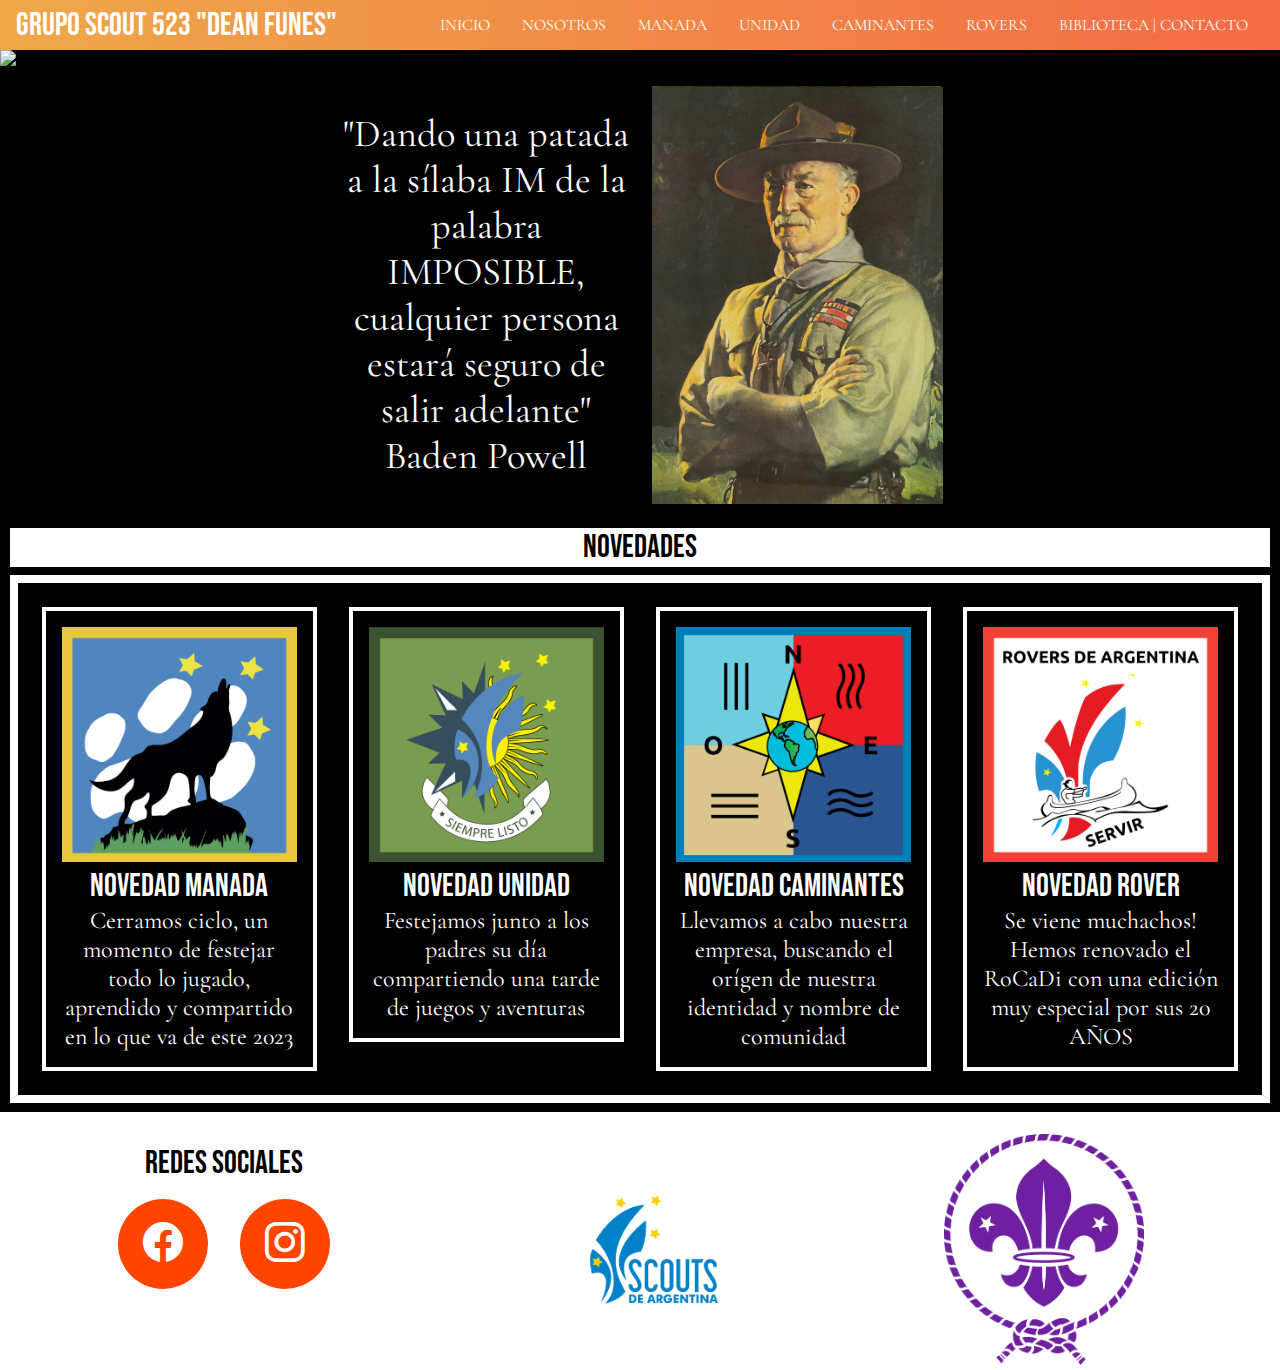
==== index.html @ 809917d9 "Carga de Proyecto" ====
<!DOCTYPE html>
<html lang="es">

<head>
    <meta charset="UTF-8">
    <meta name="viewport" content="width=device-width, initial-scale=1.0">
    <link rel="stylesheet" href="https://cdn.jsdelivr.net/npm/bootstrap-icons@1.10.5/font/bootstrap-icons.css">
    <link rel="preconnect" href="https://fonts.googleapis.com">
    <link rel="preconnect" href="https://fonts.gstatic.com" crossorigin>
    <link href="https://fonts.googleapis.com/css2?family=Bebas+Neue&family=Cormorant+Garamond:wght@400;700&display=swap"
        rel="stylesheet">
    <link rel="stylesheet" href="./css/styles.css">
    <title>Inicio - Grupo Scout 523 Dean Funes</title>
</head>

<body>

    <header>
        <div class="header__index">
            <nav class="top-nav">
                <div>
                    <h1>GRUPO SCOUT 523 "DEAN FUNES"</h1>
                </div>
                <input id="menu-toggle" type="checkbox" />
                <label class='menu-button-container' for="menu-toggle">
                    <div class='menu-button'></div>
                </label>
                <ul class="menu">
                    <li>
                        <a href="./index.html">INICIO</a>
                    </li>
                    <li>
                        <a href="./pages/nosotros.html">NOSOTROS</a>
                    </li>
                    <li>
                        <a href="./pages/manada.html">MANADA</a>
                    </li>
                    <li>
                        <a href="./pages/unidad.html">UNIDAD</a>
                    </li>
                    <li>
                        <a href="./pages/caminantes.html">CAMINANTES</a>
                    </li>
                    <li>
                        <a href="./pages/rover.html">ROVERS</a>
                    </li>
                    <li>
                        <a href="./pages/contacto.html">BIBLIOTECA | CONTACTO</a>
                    </li>
                </ul>
            </nav>
            <div>
                <img src="./img/pañoleta.jpg" alt="Pañuelo identificatorio del Grupo Scout">
            </div>
        </div>
    </header>

    <main>
        <section class="destacado">
            <img src="./img/baden-powell.webp" alt="Baden Powell, creador del Movimiento Scout">
            <p>"Dando una patada a la sílaba IM de la palabra IMPOSIBLE, cualquier persona estará seguro de salir
                adelante" Baden Powell</p>
        </section>
        <section class="novedades">
            <h2>NOVEDADES</h2>
            <div class="novedades__articulos">
                <div class="novedades__articulos__individual">
                    <img src="./img/insignia-manada.png" alt="Logo de la Sección Manada">
                    <a href="./pages/manada.html">
                        <h3>Novedad Manada</h3>
                    </a>
                    <p>Cerramos ciclo, un momento de festejar todo lo jugado, aprendido y compartido en lo que va de
                        este 2023</p>
                </div>
                <div class="novedades__articulos__individual">
                    <img src="./img/insignia-unidad.png" alt="Logo de la Sección Unidad">
                    <a href="./pages/unidad.html">
                        <h3>Novedad Unidad</h3>
                    </a>
                    <p>Festejamos junto a los padres su día compartiendo una tarde de juegos y aventuras</p>
                </div>
                <div class="novedades__articulos__individual">
                    <img src="./img/insignia-caminantes.png" alt="Logo de la Sección Caminantes">
                    <a href="./pages/caminantes.html">
                        <h3>Novedad Caminantes</h3>
                    </a>
                    <p>Llevamos a cabo nuestra empresa, buscando el orígen de nuestra identidad y nombre de comunidad
                    </p>
                </div>
                <div class="novedades__articulos__individual">
                    <img src="./img/insignia-rover.png" alt="Logo de la Sección Rover">
                    <a href="./pages/rover.html">
                        <h3>Novedad Rover</h3>
                    </a>
                    <p>Se viene muchachos! Hemos renovado el RoCaDi con una edición muy especial por sus 20 AÑOS</p>
                </div>
            </div>
        </section>
    </main>

    <footer>
        <div class="redes">
            <h2>Redes Sociales</h2>
            <div class="redes__links">
                <div class="icon">
                    <a href="https://www.facebook.com/GrupoScoutDeanFunesOficial" target="_blank"> <i
                            class="bi bi-facebook"></i>
                    </a>
                </div>
                <div class="icon">
                    <a href="https://www.instagram.com/gsdeanfunes523/" target="_blank"> <i class="bi bi-instagram"></i>
                    </a>
                </div>
            </div>
        </div>
        <div class="footer__imagenes">
            <div class="footer__imagenes-argentina">
                <a href="https://scouts.org.ar/" target="_blank"> <img src="./img/scouts-de-argentina.png"
                        alt="Logo de Scout de Argentina"> </a>
            </div>
            <div class="footer__imagenes-mundial">
                <a href="https://www.scout.org/es" target="_blank"><img src="./img/flor_de_liz_mundial.png"
                        alt="Logo de Scout Mundial"></a>
            </div>
        </div>
    </footer>

</body>

</html>
---- css/styles.css ----
* {
    margin: 0;
    padding: 0;
    box-sizing: border-box;
}

img {
    max-width: 100%;
}

ul,
ol {
    list-style: none;
}

a {
    text-decoration: none;

}

a:link {
    color: none;
}

a:visited {
    color: none;
}

/* font-family: 'Bebas Neue', sans-serif;
font-family: 'Cormorant Garamond', serif; */

/* ------- Version Mobile --------*/

.header__index {
    background-color: black;
}

.header__resto {
    background-color: white;
}

.header__resto img {
    display: flex;
    padding: 2rem;
    margin: auto;
}

.top-nav {
    display: flex;
    flex-direction: row;
    align-items: center;
    justify-content: space-between;
    background-color: #00BAF0;
    background: linear-gradient(to left, #f46b45, #eea849);
    /* W3C, IE 10+/ Edge, Firefox 16+, Chrome 26+, Opera 12+, Safari 7+ */
    color: #FFF;
    height: 50px;
    padding: 1em;
}

.menu {
    display: flex;
    flex-direction: row;
    list-style-type: none;
    margin: 0;
    padding: 0;
}

.menu>li {
    margin: 0 1rem;
    overflow: hidden;
}

.menu-button-container {
    display: none;
    height: 100%;
    width: 30px;
    cursor: pointer;
    flex-direction: column;
    justify-content: center;
    align-items: center;
}

#menu-toggle {
    display: none;
}

.menu-button,
.menu-button::before,
.menu-button::after {
    display: block;
    background-color: #fff;
    position: absolute;
    height: 4px;
    width: 30px;
    transition: transform 400ms cubic-bezier(0.23, 1, 0.32, 1);
    border-radius: 2px;
}

.menu-button::before {
    content: '';
    margin-top: -8px;
}

.menu-button::after {
    content: '';
    margin-top: 8px;
}

#menu-toggle:checked+.menu-button-container .menu-button::before {
    margin-top: 0px;
    transform: rotate(405deg);
}

#menu-toggle:checked+.menu-button-container .menu-button {
    background: rgba(255, 255, 255, 0);
}

#menu-toggle:checked+.menu-button-container .menu-button::after {
    margin-top: 0px;
    transform: rotate(-405deg);
}

nav ul li a,
.novedades__articulos__individual a,
.biblioteca__enlaces--documentacion a,
.biblioteca__enlaces--programa a {
    color: white;
}

main {
    background-color: black;
    color: white;
    padding: 0.1rem;
}

.destacado {
    display: inline-block;
    text-align: center;
    max-width: 50%;
    max-height: 50vh;
    margin-left: 25%;
    padding: 1rem;
}

.destacado p {
    font-size: 1.5rem;
}

.novedades h2 {
    text-align: center;
    background-color: white;
    color: black;
    margin: 0.5rem;
    font-size: 2rem;
}

.novedades__articulos,
.instalaciones__imagenes,
.nosotros__articulos--1,
.nosotros__articulos--2,
.nosotros__articulos--3,
.nosotros__articulos--4,
.nosotros__articulos--5,
.nosotros__articulos--6,
.historia__articulos--1,
.historia__articulos--2,
.historia__articulos--3,
.historia__articulos--4 {
    padding: 1rem;
    border-color: white;
    border-style: solid;
    border-width: 0.5rem;
    margin: 0.5rem;
    display: flex;
    flex-direction: column;
    gap: 1rem;
    text-align: center;
    align-items: center;
}

.novedades__articulos__individual,
.noticia__individual {
    border-style: solid;
    border-color: white;
    border-width: 0.3rem;
    padding: 1rem;
    text-align: center;
    margin: 0.5rem;
}

.nosotros__articulos--3,
.nosotros__articulos--4 {
    border: none;
}

.redes {
    display: flex;
    flex-direction: column;
    align-items: center;
    background-color: black;
}

.redes h2 {
    display: none;
}

.redes__links {
    display: flex;
    gap: 5rem;
    padding: 1rem;
}

.icon {
    background-color: orangered;
    width: 10vh;
    height: 10vh;
    border-radius: 50%;
    display: flex;
    justify-content: center;
    align-items: center;
}

.redes__manada,
.redes__unidad,
.redes__caminantes,
.redes_rover {
    display: none;
}

.footer__imagenes {
    padding: 1.5rem;
    display: grid;
    grid-template-rows: 100px;
    grid-template-columns: 150px 100px;
    justify-content: space-around;
}

.nosotros h2,
.organigrama h2,
.instalaciones h2,
.actual h2,
.historia h2 {
    text-align: center;
    padding: 1rem;
    font-size: 2rem;
}

.organigrama {
    text-align: center;
    padding: 1rem;
}

.noticia {
    display: flex;
    flex-direction: column;
}

.actual {
    display: flex;
    flex-direction: column;
    width: 95%;
    border-style: none;
    text-align: center;
    margin: auto;
    padding: 1rem;
}

.actual img {
    align-self: center;
}

.icon__manada {
    background-color: yellow;
    width: 10vh;
    height: 10vh;
    border-radius: 50%;
    display: flex;
    justify-content: center;
    align-items: center;
}

.icon__unidad {
    background-color: green;
    width: 10vh;
    height: 10vh;
    border-radius: 50%;
    display: flex;
    justify-content: center;
    align-items: center;
}

.icon__caminantes {
    background-color: blue;
    width: 10vh;
    height: 10vh;
    border-radius: 50%;
    display: flex;
    justify-content: center;
    align-items: center;
}

.icon__rovers {
    background-color: red;
    width: 10vh;
    height: 10vh;
    border-radius: 50%;
    display: flex;
    justify-content: center;
    align-items: center;
}

.icon__manada i {
    color: black;
    font-size: 2.5rem;
}

.icon i,
.icon__caminantes i,
.icon__unidad i,
.icon__rovers i {
    color: white;
    font-size: 2.5rem;
}

.instagram__manada,
.instagram__unidad,
.instagram__caminantes,
.instagram__rovers {
    display: flex;
    align-items: center;
    gap: 2rem;
    justify-content: center;
    padding: 1.5rem;
    text-align: center;
}

.instagram__manada {
    display: none;
}

.biblioteca__titulo,
.titulo_contacto {
    display: flex;
    height: 20vh;
    background-color: white;
    color: black;
    font-size: 1.5rem;
    gap: 1rem;
    justify-content: center;
    padding: 1rem;
}

.contacto h1,
.biblioteca h1 {
    align-self: center;
}

.biblioteca__enlaces,
form,
.ubicacion {
    display: flex;
    flex-direction: column;
    border: solid;
    border-color: white;
    border-width: 0.3rem;
    gap: 0.5rem;
    justify-content: center;
    text-align: center;
    margin: 1rem;
    padding: 0.5rem;
}

.biblioteca__enlaces--documentacion {
    padding: 0.2rem;
}

.biblioteca__enlaces--imagen {
    display: none;
}

.form__nombre,
.form__email,
.form__mensaje {
    display: flex;
    flex-direction: column;
}

form img {
    display: none;
}

.ubicacion {
    display: flex;
    flex-direction: column;
}

iframe {
    max-width: 100%;
    margin: auto;
}

.biblioteca__enlaces h2,
.ubicacion h2,
.ubicacion h3 {
    color: orangered;
}

h1,
h2,
h3,
.menu,
.lineas-colectivo {
    font-family: 'Bebas Neue', sans-serif;
    font-weight: 400;
}

a,
p {
    font-family: 'Cormorant Garamond', serif;
}

.top-nav h1 {
    font-size: 3rem;
}

.biblioteca__titulo h1,
.titulo_contacto h1 {
    font-size: 4rem;
}

.campamento,
.campamento__manada,
.campamento__unidad,
.campamento__caminantes,
.campamento__rovers,
.campamento__educadores,
.campamento__imagenes {
    display: flex;
    flex-direction: column;
    align-items: center;
}

.campamento__imagenes {
    display: flex;
    flex-direction: column;
}

.historia__articulos--1 p,
.historia__articulos--2 p,
.historia__articulos--3 p,
.historia__articulos--4 p,
.noticia__individual p {
    font-size: 2rem;
}

/* VERSION TABLET */

@media (min-width: 768px) {
    .destacado {
        display: flex;
        flex-direction: row-reverse;
        width: 50%;
        justify-content: center;
        height: 50vh;
        gap: 1rem;
    }

    .destacado p {
        align-self: center;
        flex-grow: 1;
        font-size: 1.5rem;
    }

    .destacado img {
        object-fit: contain;
    }

    .novedades__articulos {
        display: grid;
        grid-template-columns: 1fr 1fr;
        grid-template-columns: 1fr 1fr;
    }

    .redes h2 {
        font-size: 1.5rem;
        display: inline;
        color: white;
    }

    .historia__articulos--2 {
        display: flex;
        flex-direction: row;
        border-style: solid;
        border-width: 0.3rem;
        border-color: white;
        padding: 0.5rem;
    }

    .historia__articulos--1,
    .historia__articulos--2,
    .historia__articulos--3,
    .historia__articulos--4 {
        display: grid;
        grid-template-columns: 1fr 1fr;
        border-style: solid;
        border-width: 0.3rem;
        border-color: white;
        padding: 0.5rem;
    }

    .nosotros__articulos--1,
    .nosotros__articulos--2,
    .nosotros__articulos--5,
    .nosotros__articulos--6 {
        display: grid;
        grid-template-columns: 1fr 1fr;
        border-style: solid;
        border-width: 0.3rem;
        border-color: white;
        padding: 0.5rem;
    }

    .nosotros__articulos--3,
    .nosotros__articulos--4 {
        display: flex;
        justify-content: center;
        padding: none;
    }

    .instalaciones__imagenes {
        display: grid;
        grid-template-columns: 50% 50%;
        grid-template-rows: 1fr 1fr;
        justify-items: center;
    }

    .noticia {
        display: flex;
        flex-direction: column;
    }

    .noticia__individual {
        display: flex;
        flex-direction: column;
        align-items: center;
    }

    .biblioteca__enlaces {
        display: flex;
        flex-direction: row;
        gap: 2rem;
        justify-content: space-around;
    }

    form img {
        display: flex;
        padding: 1rem;
    }

    .form-ubicacion {
        display: flex;
        flex-direction: row;
        justify-content: space-evenly;
    }

    form,
    .ubicacion {
        border: none;
        width: 50%;
    }

    .campamento__imagenes {
        display: grid;
        grid-template-columns: 1fr 1fr;
        grid-template-rows: repeat(3, 1fr);
    }
}

/* VERSION ESCRITORIO */
@media (max-width: 1200px) {
    .menu-button-container {
        display: flex;
    }

    .menu {
        position: absolute;
        top: 0;
        margin-top: 50px;
        left: 0;
        flex-direction: column;
        width: 100%;
        justify-content: center;
        align-items: center;
    }

    #menu-toggle~.menu li {
        height: 0;
        margin: 0;
        padding: 0;
        border: 0;
        transition: height 400ms cubic-bezier(0.23, 1, 0.32, 1);
    }

    #menu-toggle:checked~.menu li {
        border: 1px solid #333;
        height: 2.5em;
        padding: 0.5em;
        transition: height 400ms cubic-bezier(0.23, 1, 0.32, 1);
    }

    .menu>li {
        display: flex;
        justify-content: center;
        margin: 0;
        padding: 0.5em 0;
        width: 100%;
        color: white;
        background-color: #222;
    }

    .menu>li:not(:last-child) {
        border-bottom: 1px solid #444;
    }
}

@media (min-width: 1200px) {

    .destacado {
        display: flex;
        flex-direction: row-reverse;
        justify-content: center;
        height: 50vh;
        gap: 1rem;
    }

    .destacado p {
        font-size: 2.4rem;
    }

    .novedades__articulos {
        display: flex;
        flex-direction: row;
        max-height: 800px;
        align-items: start;
    }

    footer {
        display: grid;
        grid-template-columns: 1fr 1fr 1fr;
        grid-template-rows: 200px;
        padding: 1rem;
        margin-bottom: 1rem;
    }

    .redes,
    .redes__manada,
    .redes__unidad,
    .redes__caminantes,
    .redes_rover {
        display: flex;
        flex-direction: column;
        padding: 1rem;
        background-color: white;
        align-items: center;
    }

    .redes h2 {
        color: black;
        font-size: 2rem;
    }

    .redes__links {
        display: flex;
        flex-direction: row;
        gap: 2rem;
    }

    .footer__imagenes {
        grid-column: 2/4;
        grid-row: 1/2;
        max-height: 200px;
        display: grid;
        grid-template-columns: 1fr 1fr;
        grid-template-rows: 200px;
        justify-items: center;
        align-items: center;
    }

    .footer__imagenes-argentina {
        grid-column: 1/2;
        grid-row: 1/2;
        width: 200px;
    }

    .footer__imagenes-mundial {
        width: 200px;
        grid-column: 2/3;
        grid-row: 1/2;
    }

    .nosotros__articulos,
    .historia__articulos {
        display: grid;
        grid-template-columns: repeat(3, 1fr);
        grid-template-rows: repeat (4, 250px);
        gap: none
    }

    .nosotros__articulos--1 {
        grid-column: 1/3;
        grid-row: 1/2;
        justify-items: center;
        align-items: center;
    }

    .nosotros__articulos--2 {
        grid-column: 1/3;
        grid-row: 2/3;
        justify-items: center;
        align-items: center;
        grid-template-columns: 1fr 1fr;
    }

    .nosotros__articulos--3 {
        grid-column: 3/4;
        grid-row: 1/3;
        display: flex;
        flex-direction: column;
        justify-content: center;
    }

    .nosotros__articulos--4 {
        grid-column: 1/2;
        grid-row: 3/5;
        display: flex;
        flex-direction: column;
        justify-content: center;
    }

    .nosotros__articulos--5 {
        grid-column: 2/4;
        grid-row: 3/4;
        justify-items: center;
        align-items: center;
    }

    .nosotros__articulos--6 {
        grid-column: 2/4;
        grid-row: 4/5;
        justify-items: center;
        align-items: center;
    }

    .historia__articulos--1 {
        grid-column: 1/3;
        grid-row: 1/2;
        justify-items: center;
        align-items: center;
    }

    .historia__articulos--2 {
        grid-column: 1/3;
        grid-row: 2/3;
        justify-items: center;
        align-items: center;
    }

    .historia__articulos--3 {
        grid-column: 1/3;
        grid-row: 3/4;
        justify-items: center;
        align-items: center;
    }

    .historia__articulos--4 {
        grid-column: 3/4;
        grid-row: 1/4;
        display: flex;
        flex-direction: column;
        justify-content: center;
        align-items: center;
        border: none;
    }

    .historia__articulos--4 p {
        font-size: 2.5rem;
    }

    .historia__articulos--1,
    .historia__articulos--2,
    .historia__articulos--3,
    .nosotros__articulos--1,
    .nosotros__articulos--5,
    .nosotros__articulos--6 {
        display: grid;
        grid-template-columns: 1fr 1fr;
    }

    .noticia {
        display: grid;
        grid-template-columns: 1fr 1fr;
    }

    .noticia__individual {
        display: flex;
        flex-direction: column;
        border: none;
    }

    .noticia__individual img {
        padding-bottom: 0.5rem;
    }

    .main__biblioteca-contacto {
        display: grid;
        grid-template-columns: 1fr 1fr;
        grid-template-rows: 100%;
    }

    .biblioteca__enlaces {
        display: flex;
        flex-direction: column;
        font-size: 1.5rem;
        border: none;
    }

    .biblioteca__enlaces--imagen {
        display: flex;
        justify-content: center;
        margin-top: 15%;
    }

    .form-ubicacion {
        display: flex;
        flex-direction: column;
        align-items: center;
        font-size: 1.5rem;
    }

    form img {
        display: none;
    }

    .biblioteca__titulo,
    .titulo_contacto {
        display: flex;
        flex-direction: row-reverse;
        font-size: 3.5rem;
        height: 10%;
    }

    .biblioteca__titulo img,
    .titulo_contacto img {
        display: none;
    }

    input {
        font-size: 1.5rem;
        padding: 0.2rem;
    }

    h1,
    h2,
    h3,
    .top-nav h1 {
        font-size: 2rem;
    }

    p {
        font-size: 1.5rem;
        ;
    }

    .campamento__imagenes {
        display: grid;
        grid-template-columns: repeat(3, 1fr);
        grid-template-rows: repeat(3, 500px);
    }

    .campamento__imagenes img {
        width: 100%;
    }
}
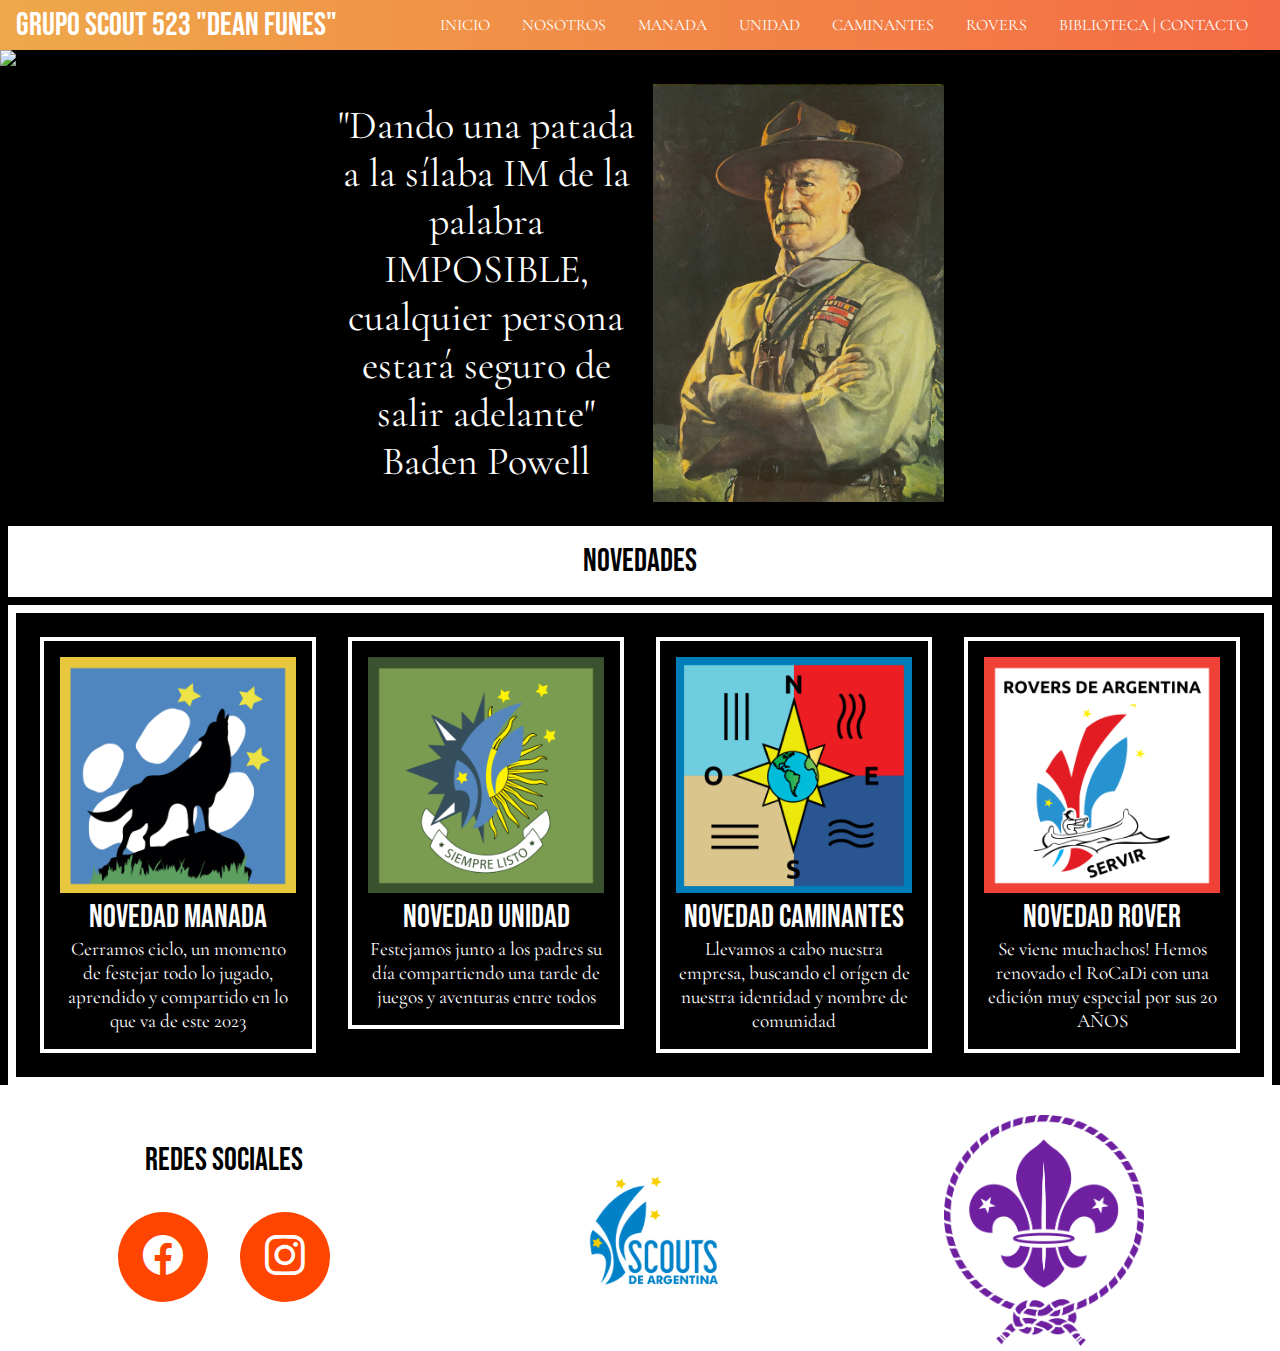
==== commit 45cba0c0: "primeras animaciones" ====
--- a/index.html
+++ b/index.html
@@ -77,7 +77,7 @@
                     <a href="./pages/unidad.html">
                         <h3>Novedad Unidad</h3>
                     </a>
-                    <p>Festejamos junto a los padres su día compartiendo una tarde de juegos y aventuras</p>
+                    <p>Festejamos junto a los padres su día compartiendo una tarde de juegos y aventuras entre todos</p>
                 </div>
                 <div class="novedades__articulos__individual">
                     <img src="./img/insignia-caminantes.png" alt="Logo de la Sección Caminantes">
--- a/css/styles.css
+++ b/css/styles.css
@@ -1,160 +1,295 @@
 * {
-    margin: 0;
-    padding: 0;
-    box-sizing: border-box;
+  margin: 0;
+  padding: 0;
+  box-sizing: border-box;
 }
 
 img {
-    max-width: 100%;
+  max-width: 100%;
 }
 
 ul,
 ol {
-    list-style: none;
+  list-style: none;
 }
 
 a {
-    text-decoration: none;
-
-}
-
+  text-decoration: none;
+  color: white;
+  font-family: "Cormorant Garamond", serif;
+}
 a:link {
-    color: none;
-}
-
+  color: none;
+}
 a:visited {
-    color: none;
-}
-
-/* font-family: 'Bebas Neue', sans-serif;
-font-family: 'Cormorant Garamond', serif; */
-
-/* ------- Version Mobile --------*/
-
+  color: none;
+}
+
+h1,
+h3 {
+  font-size: 1.5rem;
+  font-family: "Bebas Neue", sans-serif;
+  font-weight: 400;
+}
+
+h2 {
+  text-align: center;
+  padding: 1rem;
+  font-size: 2rem;
+  font-family: "Bebas Neue", sans-serif;
+  font-weight: 400;
+}
+
+p {
+  font-size: 1rem;
+  font-family: "Cormorant Garamond", serif;
+}
+
+main {
+  background-color: black;
+  color: white;
+}
+
+@media (min-width: 1200px) {
+  h1,
+  h3 {
+    font-size: 2rem;
+  }
+  h2 {
+    font-size: 2.5rem;
+  }
+  p {
+    font-size: 1.2rem;
+  }
+}
 .header__index {
-    background-color: black;
+  background-color: black;
 }
 
 .header__resto {
-    background-color: white;
-}
-
+  background-color: white;
+}
 .header__resto img {
-    display: flex;
-    padding: 2rem;
-    margin: auto;
+  display: flex;
+  padding: 2rem;
+  margin: auto;
 }
 
 .top-nav {
-    display: flex;
-    flex-direction: row;
-    align-items: center;
-    justify-content: space-between;
-    background-color: #00BAF0;
-    background: linear-gradient(to left, #f46b45, #eea849);
-    /* W3C, IE 10+/ Edge, Firefox 16+, Chrome 26+, Opera 12+, Safari 7+ */
-    color: #FFF;
-    height: 50px;
-    padding: 1em;
+  display: flex;
+  flex-direction: row;
+  align-items: center;
+  justify-content: space-between;
+  background-color: #00BAF0;
+  background: linear-gradient(to left, #f46b45, #eea849);
+  /* W3C, IE 10+/ Edge, Firefox 16+, Chrome 26+, Opera 12+, Safari 7+ */
+  color: #FFF;
+  height: 50px;
+  padding: 1em;
 }
 
 .menu {
-    display: flex;
-    flex-direction: row;
-    list-style-type: none;
-    margin: 0;
-    padding: 0;
-}
-
-.menu>li {
-    margin: 0 1rem;
-    overflow: hidden;
+  display: flex;
+  flex-direction: row;
+  list-style-type: none;
+  margin: 0;
+  padding: 0;
+  font-family: "Bebas Neue", sans-serif;
+  font-weight: 400;
+}
+
+.menu > li {
+  margin: 0 1rem;
+  overflow: hidden;
 }
 
 .menu-button-container {
-    display: none;
-    height: 100%;
-    width: 30px;
-    cursor: pointer;
-    flex-direction: column;
-    justify-content: center;
-    align-items: center;
+  display: none;
+  height: 100%;
+  width: 30px;
+  cursor: pointer;
+  flex-direction: column;
+  justify-content: center;
+  align-items: center;
 }
 
 #menu-toggle {
-    display: none;
+  display: none;
 }
 
 .menu-button,
 .menu-button::before,
 .menu-button::after {
-    display: block;
-    background-color: #fff;
+  display: block;
+  background-color: #fff;
+  position: absolute;
+  height: 4px;
+  width: 30px;
+  transition: transform 400ms cubic-bezier(0.23, 1, 0.32, 1);
+  border-radius: 2px;
+}
+
+.menu-button::before {
+  content: "";
+  margin-top: -8px;
+}
+
+.menu-button::after {
+  content: "";
+  margin-top: 8px;
+}
+
+#menu-toggle:checked + .menu-button-container .menu-button::before {
+  margin-top: 0px;
+  transform: rotate(405deg);
+}
+
+#menu-toggle:checked + .menu-button-container .menu-button {
+  background: rgba(255, 255, 255, 0);
+}
+
+#menu-toggle:checked + .menu-button-container .menu-button::after {
+  margin-top: 0px;
+  transform: rotate(-405deg);
+}
+
+@media (max-width: 1200px) {
+  .menu-button-container {
+    display: flex;
+  }
+  .menu {
     position: absolute;
-    height: 4px;
-    width: 30px;
-    transition: transform 400ms cubic-bezier(0.23, 1, 0.32, 1);
-    border-radius: 2px;
-}
-
-.menu-button::before {
-    content: '';
-    margin-top: -8px;
-}
-
-.menu-button::after {
-    content: '';
-    margin-top: 8px;
-}
-
-#menu-toggle:checked+.menu-button-container .menu-button::before {
-    margin-top: 0px;
-    transform: rotate(405deg);
-}
-
-#menu-toggle:checked+.menu-button-container .menu-button {
-    background: rgba(255, 255, 255, 0);
-}
-
-#menu-toggle:checked+.menu-button-container .menu-button::after {
-    margin-top: 0px;
-    transform: rotate(-405deg);
-}
-
-nav ul li a,
-.novedades__articulos__individual a,
-.biblioteca__enlaces--documentacion a,
-.biblioteca__enlaces--programa a {
+    top: 0;
+    margin-top: 50px;
+    left: 0;
+    flex-direction: column;
+    width: 100%;
+    justify-content: center;
+    align-items: center;
+  }
+  #menu-toggle ~ .menu li {
+    height: 0;
+    margin: 0;
+    padding: 0;
+    border: 0;
+    transition: height 400ms cubic-bezier(0.23, 1, 0.32, 1);
+  }
+  #menu-toggle:checked ~ .menu li {
+    border: 1px solid #333;
+    height: 2.5em;
+    padding: 0.5em;
+    transition: height 400ms cubic-bezier(0.23, 1, 0.32, 1);
+  }
+  .menu > li {
+    display: flex;
+    justify-content: center;
+    margin: 0;
+    padding: 0.5em 0;
+    width: 100%;
     color: white;
-}
-
-main {
-    background-color: black;
+    background-color: #222;
+  }
+  .menu > li:not(:last-child) {
+    border-bottom: 1px solid #444;
+  }
+}
+.redes {
+  display: flex;
+  flex-direction: column;
+  align-items: center;
+  background-color: black;
+}
+.redes h2 {
+  display: none;
+}
+
+.redes__links {
+  display: flex;
+  gap: 5rem;
+  padding: 1rem;
+}
+
+.icon {
+  background-color: orangered;
+  width: 10vh;
+  height: 10vh;
+  border-radius: 50%;
+  display: flex;
+  justify-content: center;
+  align-items: center;
+}
+
+.redes__manada,
+.redes__unidad,
+.redes__caminantes,
+.redes_rover {
+  display: none;
+}
+
+.footer__imagenes {
+  padding: 1.5rem;
+  display: grid;
+  grid-template-rows: 100px;
+  grid-template-columns: 150px 100px;
+  justify-content: space-around;
+}
+
+@media (min-width: 768px) {
+  .redes h2 {
+    font-size: 1.5rem;
+    display: inline;
     color: white;
-    padding: 0.1rem;
-}
-
-.destacado {
-    display: inline-block;
-    text-align: center;
-    max-width: 50%;
-    max-height: 50vh;
-    margin-left: 25%;
+  }
+}
+@media (min-width: 1200px) {
+  footer {
+    display: grid;
+    grid-template-columns: 1fr 1fr 1fr;
+    grid-template-rows: 200px;
     padding: 1rem;
-}
-
-.destacado p {
-    font-size: 1.5rem;
-}
-
-.novedades h2 {
-    text-align: center;
+    margin-bottom: 1rem;
+  }
+  .redes,
+  .redes__manada,
+  .redes__unidad,
+  .redes__caminantes,
+  .redes_rover {
+    display: flex;
+    flex-direction: column;
+    padding: 1rem;
     background-color: white;
+    align-items: center;
+  }
+  .redes h2 {
     color: black;
-    margin: 0.5rem;
     font-size: 2rem;
-}
-
+  }
+  .redes__links {
+    display: flex;
+    flex-direction: row;
+    gap: 2rem;
+  }
+  .footer__imagenes {
+    grid-column: 2/4;
+    grid-row: 1/2;
+    max-height: 200px;
+    display: grid;
+    grid-template-columns: 1fr 1fr;
+    grid-template-rows: 200px;
+    justify-items: center;
+    align-items: center;
+  }
+  .footer__imagenes-argentina {
+    grid-column: 1/2;
+    grid-row: 1/2;
+    width: 200px;
+  }
+  .footer__imagenes-mundial {
+    width: 200px;
+    grid-column: 2/3;
+    grid-row: 1/2;
+  }
+}
 .novedades__articulos,
 .instalaciones__imagenes,
 .nosotros__articulos--1,
@@ -167,718 +302,462 @@
 .historia__articulos--2,
 .historia__articulos--3,
 .historia__articulos--4 {
-    padding: 1rem;
-    border-color: white;
-    border-style: solid;
-    border-width: 0.5rem;
-    margin: 0.5rem;
-    display: flex;
-    flex-direction: column;
-    gap: 1rem;
-    text-align: center;
-    align-items: center;
+  padding: 1rem;
+  border-color: white;
+  border-style: solid;
+  border-width: 0.5rem;
+  margin: 0.5rem;
+  display: flex;
+  flex-direction: column;
+  gap: 1rem;
+  text-align: center;
+  align-items: center;
 }
 
 .novedades__articulos__individual,
 .noticia__individual {
-    border-style: solid;
-    border-color: white;
-    border-width: 0.3rem;
-    padding: 1rem;
-    text-align: center;
-    margin: 0.5rem;
+  border-style: solid;
+  border-color: white;
+  border-width: 0.3rem;
+  padding: 1rem;
+  text-align: center;
+  margin: 0.5rem;
 }
 
 .nosotros__articulos--3,
 .nosotros__articulos--4 {
+  border: none;
+}
+
+@media (min-width: 768px) {
+  .novedades__articulos {
+    display: grid;
+    grid-template-columns: 1fr 1fr;
+    grid-template-columns: 1fr 1fr;
+  }
+  .nosotros__articulos--1,
+  .nosotros__articulos--2,
+  .nosotros__articulos--5,
+  .nosotros__articulos--6,
+  .historia__articulos--1,
+  .historia__articulos--2,
+  .historia__articulos--3,
+  .historia__articulos--4 {
+    display: grid;
+    grid-template-columns: 1fr 1fr;
+    border-style: solid;
+    border-width: 0.3rem;
+    border-color: white;
+    padding: 0.5rem;
+  }
+  .nosotros__articulos--3,
+  .nosotros__articulos--4 {
+    display: flex;
+    justify-content: center;
+    padding: none;
+  }
+}
+@media (min-width: 1200px) {
+  .novedades__articulos {
+    display: flex;
+    flex-direction: row;
+    max-height: 800px;
+    align-items: start;
+  }
+  .nosotros__articulos,
+  .historia__articulos {
+    display: grid;
+    grid-template-columns: repeat 3, 1fr;
+    grid-template-rows: repeat 4, 250px;
+    gap: none;
+  }
+  .historia__articulos--1 {
+    grid-column: 1/3;
+    grid-row: 1/2;
+    justify-items: center;
+    align-items: center;
+  }
+  .historia__articulos--2 {
+    grid-column: 1/3;
+    grid-row: 2/3;
+    justify-items: center;
+    align-items: center;
+  }
+  .historia__articulos--3 {
+    grid-column: 1/3;
+    grid-row: 3/4;
+    justify-items: center;
+    align-items: center;
+  }
+  .historia__articulos--4 {
+    grid-column: 3/4;
+    grid-row: 1/4;
+    display: flex;
+    flex-direction: column;
+    justify-content: center;
+    align-items: center;
     border: none;
-}
-
-.redes {
-    display: flex;
-    flex-direction: column;
-    align-items: center;
-    background-color: black;
-}
-
-.redes h2 {
-    display: none;
-}
-
-.redes__links {
-    display: flex;
-    gap: 5rem;
-    padding: 1rem;
-}
-
-.icon {
-    background-color: orangered;
-    width: 10vh;
-    height: 10vh;
-    border-radius: 50%;
-    display: flex;
-    justify-content: center;
-    align-items: center;
-}
-
-.redes__manada,
-.redes__unidad,
-.redes__caminantes,
-.redes_rover {
-    display: none;
-}
-
-.footer__imagenes {
-    padding: 1.5rem;
+  }
+  .historia__articulos--4 p {
+    font-size: 1.5rem;
+  }
+}
+.noticia {
+  display: flex;
+  flex-direction: column;
+}
+
+@media (min-width: 768px) {
+  .noticia {
+    display: flex;
+    flex-direction: column;
+  }
+  .noticia__individual {
+    display: flex;
+    flex-direction: column;
+    align-items: center;
+  }
+}
+@media (min-width: 1200px) {
+  .noticia {
     display: grid;
-    grid-template-rows: 100px;
-    grid-template-columns: 150px 100px;
-    justify-content: space-around;
-}
-
-.nosotros h2,
-.organigrama h2,
-.instalaciones h2,
-.actual h2,
-.historia h2 {
-    text-align: center;
-    padding: 1rem;
-    font-size: 2rem;
-}
-
-.organigrama {
-    text-align: center;
-    padding: 1rem;
-}
-
-.noticia {
-    display: flex;
-    flex-direction: column;
-}
-
+    grid-template-columns: 1fr 1fr;
+  }
+  .noticia__individual {
+    display: flex;
+    flex-direction: column;
+    border: none;
+  }
+  .noticia__individual img {
+    padding-bottom: 0.5rem;
+  }
+}
 .actual {
-    display: flex;
-    flex-direction: column;
-    width: 95%;
-    border-style: none;
-    text-align: center;
-    margin: auto;
-    padding: 1rem;
-}
-
+  display: flex;
+  flex-direction: column;
+  width: 95%;
+  border-style: none;
+  text-align: center;
+  margin: auto;
+  padding: 1rem;
+}
 .actual img {
-    align-self: center;
-}
-
+  align-self: center;
+}
+
+@media (min-width: 1200px) {
+  .actual img {
+    max-width: 1400px;
+  }
+}
 .icon__manada {
-    background-color: yellow;
-    width: 10vh;
-    height: 10vh;
-    border-radius: 50%;
-    display: flex;
-    justify-content: center;
-    align-items: center;
+  background-color: yellow;
+  width: 10vh;
+  height: 10vh;
+  border-radius: 50%;
+  display: flex;
+  justify-content: center;
+  align-items: center;
 }
 
 .icon__unidad {
-    background-color: green;
-    width: 10vh;
-    height: 10vh;
-    border-radius: 50%;
-    display: flex;
-    justify-content: center;
-    align-items: center;
+  background-color: green;
+  width: 10vh;
+  height: 10vh;
+  border-radius: 50%;
+  display: flex;
+  justify-content: center;
+  align-items: center;
 }
 
 .icon__caminantes {
-    background-color: blue;
-    width: 10vh;
-    height: 10vh;
-    border-radius: 50%;
-    display: flex;
-    justify-content: center;
-    align-items: center;
+  background-color: blue;
+  width: 10vh;
+  height: 10vh;
+  border-radius: 50%;
+  display: flex;
+  justify-content: center;
+  align-items: center;
 }
 
 .icon__rovers {
-    background-color: red;
-    width: 10vh;
-    height: 10vh;
-    border-radius: 50%;
-    display: flex;
-    justify-content: center;
-    align-items: center;
+  background-color: red;
+  width: 10vh;
+  height: 10vh;
+  border-radius: 50%;
+  display: flex;
+  justify-content: center;
+  align-items: center;
 }
 
 .icon__manada i {
-    color: black;
-    font-size: 2.5rem;
+  color: black;
+  font-size: 2.5rem;
 }
 
 .icon i,
 .icon__caminantes i,
 .icon__unidad i,
 .icon__rovers i {
-    color: white;
-    font-size: 2.5rem;
+  color: white;
+  font-size: 2.5rem;
 }
 
 .instagram__manada,
 .instagram__unidad,
 .instagram__caminantes,
 .instagram__rovers {
-    display: flex;
-    align-items: center;
-    gap: 2rem;
-    justify-content: center;
-    padding: 1.5rem;
-    text-align: center;
+  display: flex;
+  align-items: center;
+  gap: 2rem;
+  justify-content: center;
+  padding: 1.5rem;
+  text-align: center;
 }
 
 .instagram__manada {
-    display: none;
-}
-
-.biblioteca__titulo,
-.titulo_contacto {
-    display: flex;
-    height: 20vh;
-    background-color: white;
-    color: black;
-    font-size: 1.5rem;
+  display: none;
+}
+
+.destacado {
+  display: inline-block;
+  text-align: center;
+  max-width: 50%;
+  max-height: 50vh;
+  margin-left: 25%;
+  padding: 1rem;
+}
+.destacado p {
+  font-size: 1.5rem;
+}
+
+.novedades h2 {
+  text-align: center;
+  background-color: white;
+  color: black;
+  margin: 0.5rem;
+  font-size: 2rem;
+}
+
+@media (min-width: 768px) {
+  .destacado {
+    display: flex;
+    flex-direction: row-reverse;
+    width: 50%;
+    justify-content: center;
+    height: 50vh;
     gap: 1rem;
-    justify-content: center;
-    padding: 1rem;
-}
-
-.contacto h1,
-.biblioteca h1 {
+  }
+  .destacado p {
     align-self: center;
+    flex-grow: 1;
+  }
+  .destacado img {
+    object-fit: contain;
+  }
+}
+@media (min-width: 1200px) {
+  .destacado {
+    display: flex;
+    flex-direction: row-reverse;
+    justify-content: center;
+    height: 50vh;
+    gap: 1rem;
+  }
+  .destacado p {
+    font-size: 2.5rem;
+  }
+}
+.organigrama {
+  text-align: center;
+  padding: 1rem;
+}
+
+@media (min-width: 768px) {
+  .instalaciones__imagenes {
+    display: grid;
+    grid-template-columns: 50% 50%;
+    grid-template-rows: 1fr 1fr;
+    justify-items: center;
+  }
+}
+@media (min-width: 1200px) {
+  .nosotros__articulos--1 {
+    grid-column: 1/3;
+    grid-row: 1/2;
+    justify-items: center;
+    align-items: center;
+  }
+  .nosotros__articulos--2 {
+    grid-column: 1/3;
+    grid-row: 2/3;
+    justify-items: center;
+    align-items: center;
+    grid-template-columns: 1fr 1fr;
+  }
+  .nosotros__articulos--3 {
+    grid-column: 3/4;
+    grid-row: 1/3;
+    display: flex;
+    flex-direction: column;
+    justify-content: center;
+  }
+  .nosotros__articulos--4 {
+    grid-column: 1/2;
+    grid-row: 3/5;
+    display: flex;
+    flex-direction: column;
+    justify-content: center;
+  }
+  .nosotros__articulos--5 {
+    grid-column: 2/4;
+    grid-row: 3/4;
+    justify-items: center;
+    align-items: center;
+  }
+  .nosotros__articulos--6 {
+    grid-column: 2/4;
+    grid-row: 4/5;
+    justify-items: center;
+    align-items: center;
+    grid-template-columns: 1fr 1fr;
+  }
+}
+.biblioteca__titulo h2,
+.titulo_contacto h2 {
+  font-size: 4rem;
+}
+
+.biblioteca__enlaces h3,
+.ubicacion h3,
+.ubicacion h3 {
+  color: orangered;
 }
 
 .biblioteca__enlaces,
 form,
 .ubicacion {
-    display: flex;
-    flex-direction: column;
-    border: solid;
-    border-color: white;
-    border-width: 0.3rem;
-    gap: 0.5rem;
-    justify-content: center;
-    text-align: center;
-    margin: 1rem;
-    padding: 0.5rem;
+  display: flex;
+  flex-direction: column;
+  border: solid;
+  border-color: white;
+  border-width: 0.3rem;
+  gap: 0.5rem;
+  justify-content: center;
+  text-align: center;
+  margin: 1rem;
+  padding: 0.5rem;
 }
 
 .biblioteca__enlaces--documentacion {
-    padding: 0.2rem;
-}
-
-.biblioteca__enlaces--imagen {
-    display: none;
+  padding: 0.2rem;
+}
+
+.biblioteca__enlaces--imagen,
+form img {
+  display: none;
 }
 
 .form__nombre,
 .form__email,
-.form__mensaje {
-    display: flex;
-    flex-direction: column;
-}
-
-form img {
+.form__mensaje,
+.ubicacion {
+  display: flex;
+  flex-direction: column;
+}
+
+iframe {
+  max-width: 100%;
+  margin: auto;
+}
+
+.biblioteca__titulo,
+.titulo_contacto {
+  display: flex;
+  height: 20vh;
+  background-color: white;
+  color: black;
+  font-size: 1.5rem;
+  gap: 1rem;
+  justify-content: center;
+  padding: 1rem;
+}
+
+.contacto h2,
+.biblioteca h2 {
+  align-self: center;
+}
+
+label,
+input {
+  font-size: 1rem;
+}
+
+@media (min-width: 768px) {
+  .biblioteca__enlaces {
+    display: flex;
+    flex-direction: row;
+    gap: 2rem;
+    justify-content: space-around;
+  }
+  form img {
+    display: flex;
+    padding: 1rem;
+  }
+  .form-ubicacion {
+    display: flex;
+    flex-direction: row;
+    justify-content: space-evenly;
+  }
+  form,
+  .ubicacion {
+    border: none;
+    width: 50%;
+  }
+  label,
+  input {
+    font-size: 1.2rem;
+  }
+}
+@media (min-width: 1200px) {
+  .main__biblioteca-contacto {
+    display: grid;
+    grid-template-columns: 1fr 1fr;
+    grid-template-rows: 100%;
+  }
+  .biblioteca__enlaces {
+    display: flex;
+    flex-direction: column;
+    font-size: 1.5rem;
+    border: none;
+  }
+  .biblioteca__enlaces--imagen {
+    display: flex;
+    justify-content: center;
+    margin-top: 15%;
+  }
+  .form-ubicacion {
+    display: flex;
+    flex-direction: column;
+    align-items: center;
+    font-size: 1.5rem;
+  }
+  .biblioteca__titulo,
+  .titulo_contacto {
+    display: flex;
+    flex-direction: row-reverse;
+    font-size: 3.5rem;
+    height: 10%;
+  }
+  .biblioteca__titulo img,
+  .titulo_contacto img,
+  form img {
     display: none;
-}
-
-.ubicacion {
-    display: flex;
-    flex-direction: column;
-}
-
-iframe {
-    max-width: 100%;
-    margin: auto;
-}
-
-.biblioteca__enlaces h2,
-.ubicacion h2,
-.ubicacion h3 {
-    color: orangered;
-}
-
-h1,
-h2,
-h3,
-.menu,
-.lineas-colectivo {
-    font-family: 'Bebas Neue', sans-serif;
-    font-weight: 400;
-}
-
-a,
-p {
-    font-family: 'Cormorant Garamond', serif;
-}
-
-.top-nav h1 {
-    font-size: 3rem;
-}
-
-.biblioteca__titulo h1,
-.titulo_contacto h1 {
-    font-size: 4rem;
-}
-
-.campamento,
-.campamento__manada,
-.campamento__unidad,
-.campamento__caminantes,
-.campamento__rovers,
-.campamento__educadores,
-.campamento__imagenes {
-    display: flex;
-    flex-direction: column;
-    align-items: center;
-}
-
-.campamento__imagenes {
-    display: flex;
-    flex-direction: column;
-}
-
-.historia__articulos--1 p,
-.historia__articulos--2 p,
-.historia__articulos--3 p,
-.historia__articulos--4 p,
-.noticia__individual p {
-    font-size: 2rem;
-}
-
-/* VERSION TABLET */
-
-@media (min-width: 768px) {
-    .destacado {
-        display: flex;
-        flex-direction: row-reverse;
-        width: 50%;
-        justify-content: center;
-        height: 50vh;
-        gap: 1rem;
-    }
-
-    .destacado p {
-        align-self: center;
-        flex-grow: 1;
-        font-size: 1.5rem;
-    }
-
-    .destacado img {
-        object-fit: contain;
-    }
-
-    .novedades__articulos {
-        display: grid;
-        grid-template-columns: 1fr 1fr;
-        grid-template-columns: 1fr 1fr;
-    }
-
-    .redes h2 {
-        font-size: 1.5rem;
-        display: inline;
-        color: white;
-    }
-
-    .historia__articulos--2 {
-        display: flex;
-        flex-direction: row;
-        border-style: solid;
-        border-width: 0.3rem;
-        border-color: white;
-        padding: 0.5rem;
-    }
-
-    .historia__articulos--1,
-    .historia__articulos--2,
-    .historia__articulos--3,
-    .historia__articulos--4 {
-        display: grid;
-        grid-template-columns: 1fr 1fr;
-        border-style: solid;
-        border-width: 0.3rem;
-        border-color: white;
-        padding: 0.5rem;
-    }
-
-    .nosotros__articulos--1,
-    .nosotros__articulos--2,
-    .nosotros__articulos--5,
-    .nosotros__articulos--6 {
-        display: grid;
-        grid-template-columns: 1fr 1fr;
-        border-style: solid;
-        border-width: 0.3rem;
-        border-color: white;
-        padding: 0.5rem;
-    }
-
-    .nosotros__articulos--3,
-    .nosotros__articulos--4 {
-        display: flex;
-        justify-content: center;
-        padding: none;
-    }
-
-    .instalaciones__imagenes {
-        display: grid;
-        grid-template-columns: 50% 50%;
-        grid-template-rows: 1fr 1fr;
-        justify-items: center;
-    }
-
-    .noticia {
-        display: flex;
-        flex-direction: column;
-    }
-
-    .noticia__individual {
-        display: flex;
-        flex-direction: column;
-        align-items: center;
-    }
-
-    .biblioteca__enlaces {
-        display: flex;
-        flex-direction: row;
-        gap: 2rem;
-        justify-content: space-around;
-    }
-
-    form img {
-        display: flex;
-        padding: 1rem;
-    }
-
-    .form-ubicacion {
-        display: flex;
-        flex-direction: row;
-        justify-content: space-evenly;
-    }
-
-    form,
-    .ubicacion {
-        border: none;
-        width: 50%;
-    }
-
-    .campamento__imagenes {
-        display: grid;
-        grid-template-columns: 1fr 1fr;
-        grid-template-rows: repeat(3, 1fr);
-    }
-}
-
-/* VERSION ESCRITORIO */
-@media (max-width: 1200px) {
-    .menu-button-container {
-        display: flex;
-    }
-
-    .menu {
-        position: absolute;
-        top: 0;
-        margin-top: 50px;
-        left: 0;
-        flex-direction: column;
-        width: 100%;
-        justify-content: center;
-        align-items: center;
-    }
-
-    #menu-toggle~.menu li {
-        height: 0;
-        margin: 0;
-        padding: 0;
-        border: 0;
-        transition: height 400ms cubic-bezier(0.23, 1, 0.32, 1);
-    }
-
-    #menu-toggle:checked~.menu li {
-        border: 1px solid #333;
-        height: 2.5em;
-        padding: 0.5em;
-        transition: height 400ms cubic-bezier(0.23, 1, 0.32, 1);
-    }
-
-    .menu>li {
-        display: flex;
-        justify-content: center;
-        margin: 0;
-        padding: 0.5em 0;
-        width: 100%;
-        color: white;
-        background-color: #222;
-    }
-
-    .menu>li:not(:last-child) {
-        border-bottom: 1px solid #444;
-    }
-}
-
-@media (min-width: 1200px) {
-
-    .destacado {
-        display: flex;
-        flex-direction: row-reverse;
-        justify-content: center;
-        height: 50vh;
-        gap: 1rem;
-    }
-
-    .destacado p {
-        font-size: 2.4rem;
-    }
-
-    .novedades__articulos {
-        display: flex;
-        flex-direction: row;
-        max-height: 800px;
-        align-items: start;
-    }
-
-    footer {
-        display: grid;
-        grid-template-columns: 1fr 1fr 1fr;
-        grid-template-rows: 200px;
-        padding: 1rem;
-        margin-bottom: 1rem;
-    }
-
-    .redes,
-    .redes__manada,
-    .redes__unidad,
-    .redes__caminantes,
-    .redes_rover {
-        display: flex;
-        flex-direction: column;
-        padding: 1rem;
-        background-color: white;
-        align-items: center;
-    }
-
-    .redes h2 {
-        color: black;
-        font-size: 2rem;
-    }
-
-    .redes__links {
-        display: flex;
-        flex-direction: row;
-        gap: 2rem;
-    }
-
-    .footer__imagenes {
-        grid-column: 2/4;
-        grid-row: 1/2;
-        max-height: 200px;
-        display: grid;
-        grid-template-columns: 1fr 1fr;
-        grid-template-rows: 200px;
-        justify-items: center;
-        align-items: center;
-    }
-
-    .footer__imagenes-argentina {
-        grid-column: 1/2;
-        grid-row: 1/2;
-        width: 200px;
-    }
-
-    .footer__imagenes-mundial {
-        width: 200px;
-        grid-column: 2/3;
-        grid-row: 1/2;
-    }
-
-    .nosotros__articulos,
-    .historia__articulos {
-        display: grid;
-        grid-template-columns: repeat(3, 1fr);
-        grid-template-rows: repeat (4, 250px);
-        gap: none
-    }
-
-    .nosotros__articulos--1 {
-        grid-column: 1/3;
-        grid-row: 1/2;
-        justify-items: center;
-        align-items: center;
-    }
-
-    .nosotros__articulos--2 {
-        grid-column: 1/3;
-        grid-row: 2/3;
-        justify-items: center;
-        align-items: center;
-        grid-template-columns: 1fr 1fr;
-    }
-
-    .nosotros__articulos--3 {
-        grid-column: 3/4;
-        grid-row: 1/3;
-        display: flex;
-        flex-direction: column;
-        justify-content: center;
-    }
-
-    .nosotros__articulos--4 {
-        grid-column: 1/2;
-        grid-row: 3/5;
-        display: flex;
-        flex-direction: column;
-        justify-content: center;
-    }
-
-    .nosotros__articulos--5 {
-        grid-column: 2/4;
-        grid-row: 3/4;
-        justify-items: center;
-        align-items: center;
-    }
-
-    .nosotros__articulos--6 {
-        grid-column: 2/4;
-        grid-row: 4/5;
-        justify-items: center;
-        align-items: center;
-    }
-
-    .historia__articulos--1 {
-        grid-column: 1/3;
-        grid-row: 1/2;
-        justify-items: center;
-        align-items: center;
-    }
-
-    .historia__articulos--2 {
-        grid-column: 1/3;
-        grid-row: 2/3;
-        justify-items: center;
-        align-items: center;
-    }
-
-    .historia__articulos--3 {
-        grid-column: 1/3;
-        grid-row: 3/4;
-        justify-items: center;
-        align-items: center;
-    }
-
-    .historia__articulos--4 {
-        grid-column: 3/4;
-        grid-row: 1/4;
-        display: flex;
-        flex-direction: column;
-        justify-content: center;
-        align-items: center;
-        border: none;
-    }
-
-    .historia__articulos--4 p {
-        font-size: 2.5rem;
-    }
-
-    .historia__articulos--1,
-    .historia__articulos--2,
-    .historia__articulos--3,
-    .nosotros__articulos--1,
-    .nosotros__articulos--5,
-    .nosotros__articulos--6 {
-        display: grid;
-        grid-template-columns: 1fr 1fr;
-    }
-
-    .noticia {
-        display: grid;
-        grid-template-columns: 1fr 1fr;
-    }
-
-    .noticia__individual {
-        display: flex;
-        flex-direction: column;
-        border: none;
-    }
-
-    .noticia__individual img {
-        padding-bottom: 0.5rem;
-    }
-
-    .main__biblioteca-contacto {
-        display: grid;
-        grid-template-columns: 1fr 1fr;
-        grid-template-rows: 100%;
-    }
-
-    .biblioteca__enlaces {
-        display: flex;
-        flex-direction: column;
-        font-size: 1.5rem;
-        border: none;
-    }
-
-    .biblioteca__enlaces--imagen {
-        display: flex;
-        justify-content: center;
-        margin-top: 15%;
-    }
-
-    .form-ubicacion {
-        display: flex;
-        flex-direction: column;
-        align-items: center;
-        font-size: 1.5rem;
-    }
-
-    form img {
-        display: none;
-    }
-
-    .biblioteca__titulo,
-    .titulo_contacto {
-        display: flex;
-        flex-direction: row-reverse;
-        font-size: 3.5rem;
-        height: 10%;
-    }
-
-    .biblioteca__titulo img,
-    .titulo_contacto img {
-        display: none;
-    }
-
-    input {
-        font-size: 1.5rem;
-        padding: 0.2rem;
-    }
-
-    h1,
-    h2,
-    h3,
-    .top-nav h1 {
-        font-size: 2rem;
-    }
-
-    p {
-        font-size: 1.5rem;
-        ;
-    }
-
-    .campamento__imagenes {
-        display: grid;
-        grid-template-columns: repeat(3, 1fr);
-        grid-template-rows: repeat(3, 500px);
-    }
-
-    .campamento__imagenes img {
-        width: 100%;
-    }
-}+  }
+  label,
+  input {
+    font-size: 1.5rem;
+  }
+}
+
+/*# sourceMappingURL=styles.css.map */
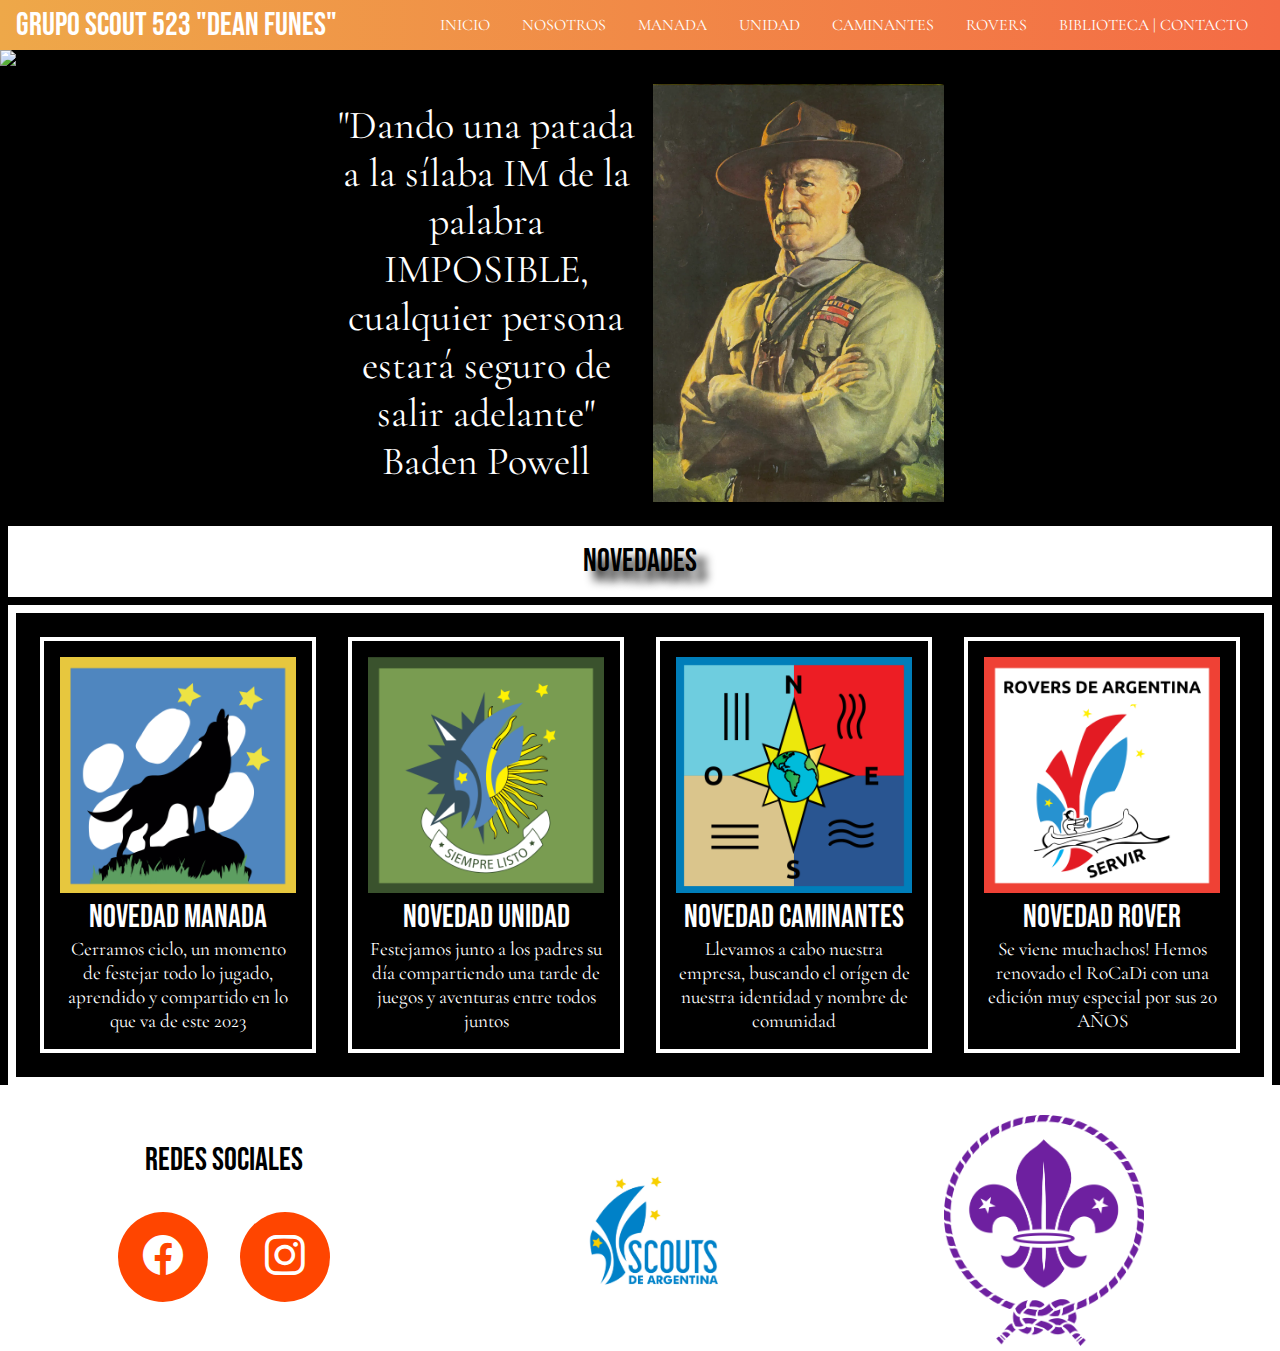
==== commit 9e8e2567: "modificaciones sombras" ====
--- a/index.html
+++ b/index.html
@@ -77,7 +77,7 @@
                     <a href="./pages/unidad.html">
                         <h3>Novedad Unidad</h3>
                     </a>
-                    <p>Festejamos junto a los padres su día compartiendo una tarde de juegos y aventuras entre todos</p>
+                    <p>Festejamos junto a los padres su día compartiendo una tarde de juegos y aventuras entre todos juntos</p>
                 </div>
                 <div class="novedades__articulos__individual">
                     <img src="./img/insignia-caminantes.png" alt="Logo de la Sección Caminantes">
--- a/css/styles.css
+++ b/css/styles.css
@@ -38,6 +38,7 @@
   font-size: 2rem;
   font-family: "Bebas Neue", sans-serif;
   font-weight: 400;
+  text-shadow: 10px 10px 15px white;
 }
 
 p {
@@ -371,6 +372,10 @@
     grid-template-rows: repeat 4, 250px;
     gap: none;
   }
+  .nosotros__articulos--3,
+  .nosotros__articulos--4 {
+    box-shadow: 10px 10px 10px white;
+  }
   .historia__articulos--1 {
     grid-column: 1/3;
     grid-row: 1/2;
@@ -429,13 +434,16 @@
     border: none;
   }
   .noticia__individual img {
+    max-width: 500px;
     padding-bottom: 0.5rem;
+    box-shadow: 10px 10px 10px white;
+    text-align: center;
   }
 }
 .actual {
   display: flex;
   flex-direction: column;
-  width: 95%;
+  width: 90%;
   border-style: none;
   text-align: center;
   margin: auto;
@@ -443,11 +451,12 @@
 }
 .actual img {
   align-self: center;
+  object-fit: contain;
 }
 
 @media (min-width: 1200px) {
-  .actual img {
-    max-width: 1400px;
+  .actual {
+    max-width: 1300px;
   }
 }
 .icon__manada {
@@ -537,6 +546,7 @@
   color: black;
   margin: 0.5rem;
   font-size: 2rem;
+  text-shadow: 10px 10px 10px black;
 }
 
 @media (min-width: 768px) {
@@ -582,6 +592,10 @@
   }
 }
 @media (min-width: 1200px) {
+  .organigrama {
+    max-width: 80%;
+    margin: auto;
+  }
   .nosotros__articulos--1 {
     grid-column: 1/3;
     grid-row: 1/2;
@@ -626,6 +640,7 @@
 .biblioteca__titulo h2,
 .titulo_contacto h2 {
   font-size: 4rem;
+  box-shadow: 10px 10px 10px black;
 }
 
 .biblioteca__enlaces h3,
@@ -720,6 +735,10 @@
   }
 }
 @media (min-width: 1200px) {
+  .biblioteca__titulo h2,
+  .titulo_contacto h2 {
+    box-shadow: none;
+  }
   .main__biblioteca-contacto {
     display: grid;
     grid-template-columns: 1fr 1fr;
@@ -756,7 +775,7 @@
   }
   label,
   input {
-    font-size: 1.5rem;
+    font-size: 1rem;
   }
 }
 
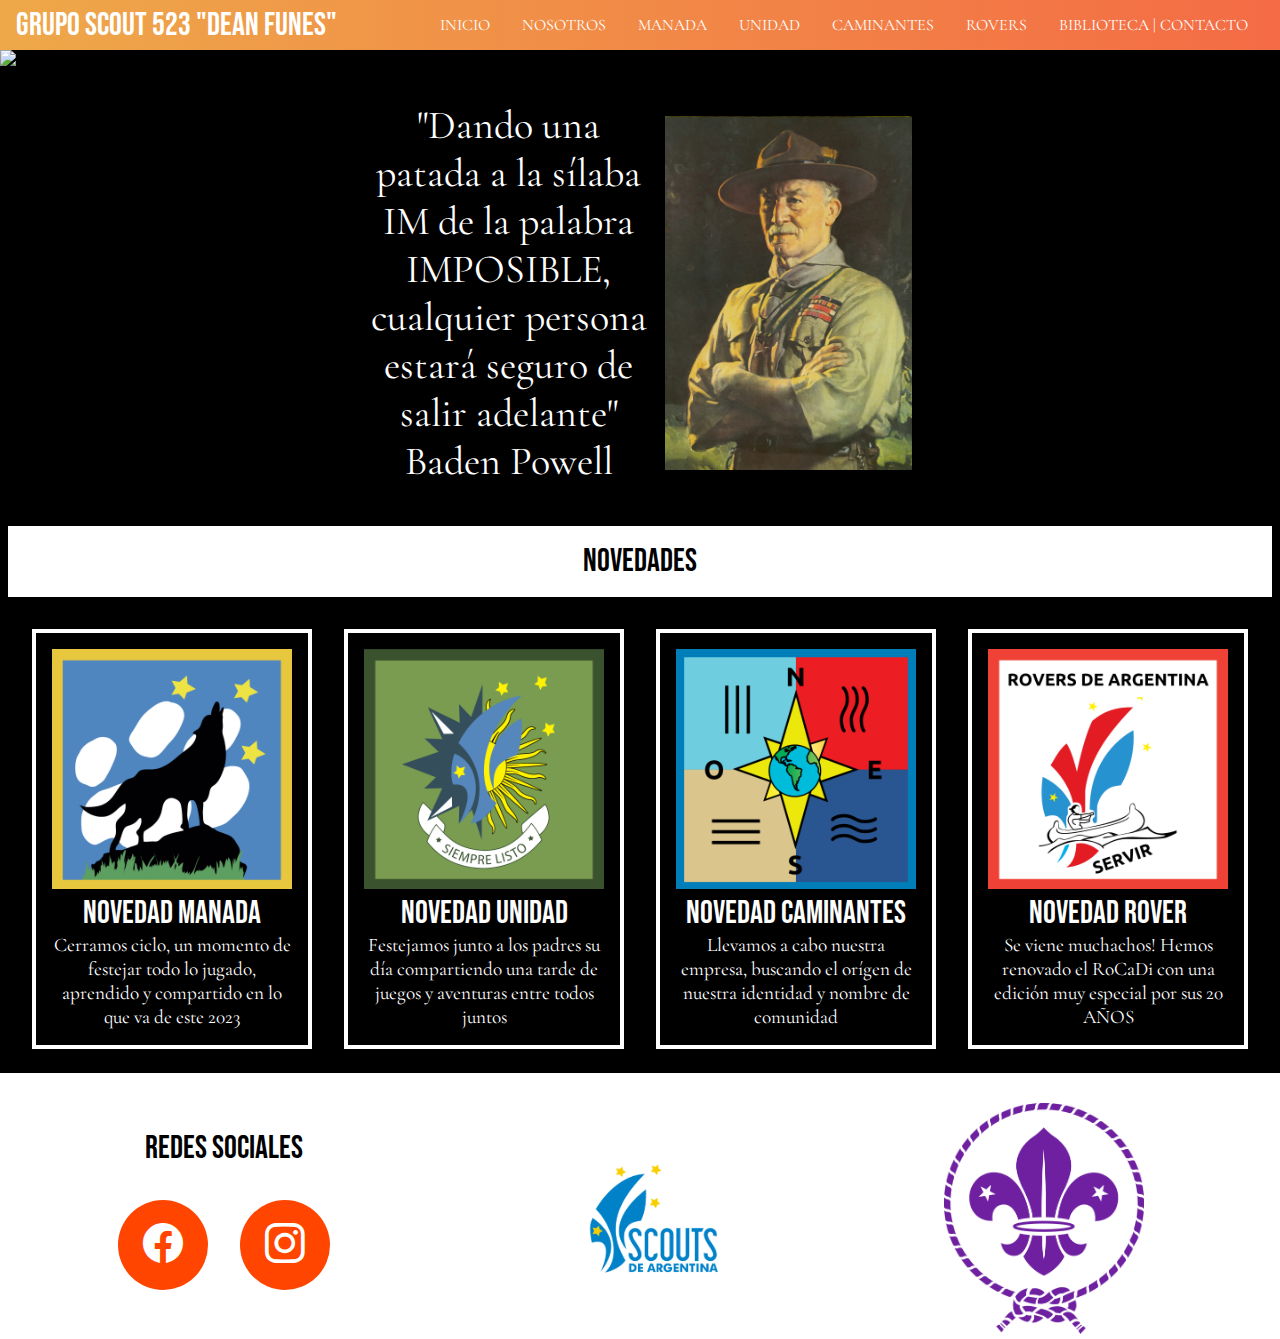
==== commit 4bba3115: "index" ====
--- a/index.html
+++ b/index.html
@@ -10,7 +10,7 @@
     <link href="https://fonts.googleapis.com/css2?family=Bebas+Neue&family=Cormorant+Garamond:wght@400;700&display=swap"
         rel="stylesheet">
     <link rel="stylesheet" href="./css/styles.css">
-    <title>Inicio - Grupo Scout 523 Dean Funes</title>
+    <title>Grupo Scout 523 Dean Funes</title>
 </head>
 
 <body>
--- a/css/styles.css
+++ b/css/styles.css
@@ -315,6 +315,10 @@
   align-items: center;
 }
 
+.novedades__articulos {
+  border: none;
+}
+
 .novedades__articulos__individual,
 .noticia__individual {
   border-style: solid;
@@ -325,9 +329,19 @@
   margin: 0.5rem;
 }
 
+.novedades__articulos__individual:hover {
+  transform: scale(1.1);
+}
+
 .nosotros__articulos--3,
-.nosotros__articulos--4 {
+.nosotros__articulos--4,
+.historia__articulos--4 {
   border: none;
+}
+.nosotros__articulos--3 img,
+.nosotros__articulos--4 img,
+.historia__articulos--4 img {
+  animation: zoom 5s infinite;
 }
 
 @media (min-width: 768px) {
@@ -372,8 +386,8 @@
     grid-template-rows: repeat 4, 250px;
     gap: none;
   }
-  .nosotros__articulos--3,
-  .nosotros__articulos--4 {
+  .nosotros__articulos--3 img,
+  .nosotros__articulos--4 img {
     box-shadow: 10px 10px 10px white;
   }
   .historia__articulos--1 {
@@ -402,6 +416,7 @@
     justify-content: center;
     align-items: center;
     border: none;
+    padding-right: 4rem;
   }
   .historia__articulos--4 p {
     font-size: 1.5rem;
@@ -436,7 +451,6 @@
   .noticia__individual img {
     max-width: 500px;
     padding-bottom: 0.5rem;
-    box-shadow: 10px 10px 10px white;
     text-align: center;
   }
 }
@@ -534,19 +548,30 @@
   max-width: 50%;
   max-height: 50vh;
   margin-left: 25%;
-  padding: 1rem;
+  padding: 3rem;
+  animation: zoom 5s infinite;
 }
 .destacado p {
   font-size: 1.5rem;
 }
 
+@keyframes zoom {
+  0% {
+    transform: scale(1);
+  }
+  50% {
+    transform: scale(1.1);
+  }
+  100% {
+    transform: scale(1);
+  }
+}
 .novedades h2 {
   text-align: center;
   background-color: white;
   color: black;
   margin: 0.5rem;
   font-size: 2rem;
-  text-shadow: 10px 10px 10px black;
 }
 
 @media (min-width: 768px) {
@@ -708,6 +733,12 @@
   font-size: 1rem;
 }
 
+.btn:hover {
+  transform: scale(1.1);
+  box-shadow: 5px 5px white;
+  background-color: orangered;
+}
+
 @media (min-width: 768px) {
   .biblioteca__enlaces {
     display: flex;
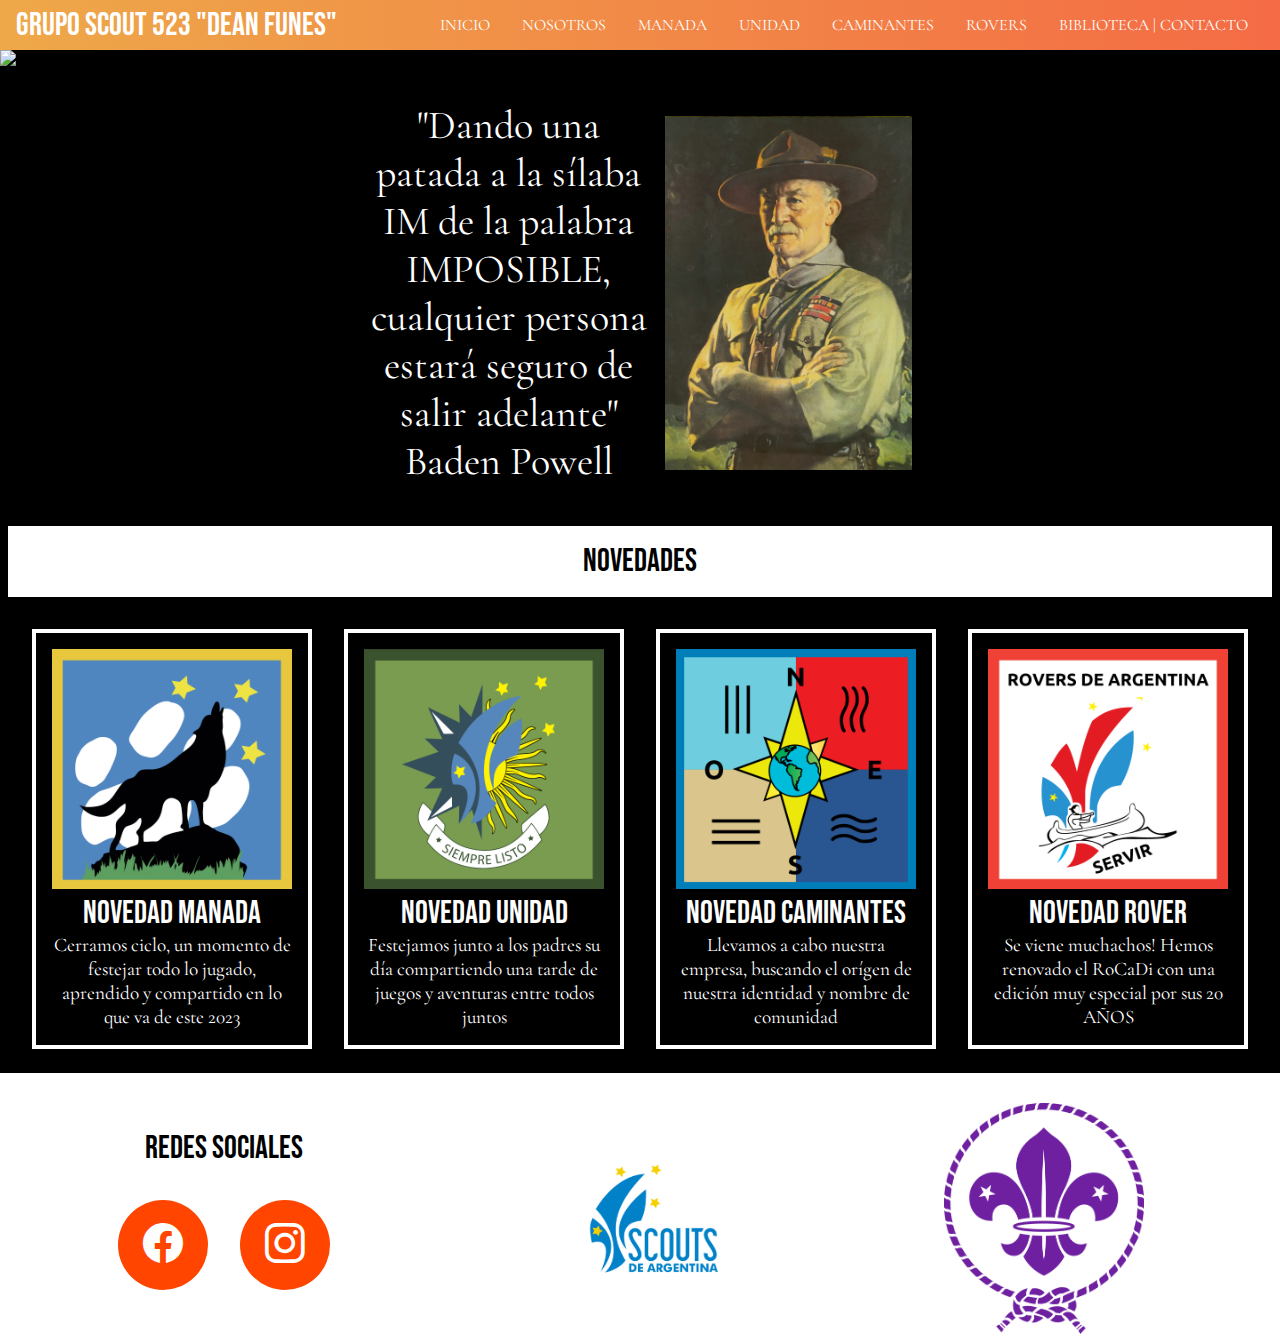
==== commit e0b46391: "modificaciones meta" ====
--- a/index.html
+++ b/index.html
@@ -4,6 +4,8 @@
 <head>
     <meta charset="UTF-8">
     <meta name="viewport" content="width=device-width, initial-scale=1.0">
+    <meta name="description"
+        content="Grupo Scout ubicado en barrio Dean Funes | Parte del distrito 5 de la zona 41 de Cordoba | Miembro de Scout de Argentina">
     <link rel="stylesheet" href="https://cdn.jsdelivr.net/npm/bootstrap-icons@1.10.5/font/bootstrap-icons.css">
     <link rel="preconnect" href="https://fonts.googleapis.com">
     <link rel="preconnect" href="https://fonts.gstatic.com" crossorigin>
@@ -77,7 +79,8 @@
                     <a href="./pages/unidad.html">
                         <h3>Novedad Unidad</h3>
                     </a>
-                    <p>Festejamos junto a los padres su día compartiendo una tarde de juegos y aventuras entre todos juntos</p>
+                    <p>Festejamos junto a los padres su día compartiendo una tarde de juegos y aventuras entre todos
+                        juntos</p>
                 </div>
                 <div class="novedades__articulos__individual">
                     <img src="./img/insignia-caminantes.png" alt="Logo de la Sección Caminantes">
--- a/css/styles.css
+++ b/css/styles.css
@@ -416,10 +416,10 @@
     justify-content: center;
     align-items: center;
     border: none;
-    padding-right: 4rem;
+    padding-right: 2rem;
   }
   .historia__articulos--4 p {
-    font-size: 1.5rem;
+    font-size: 1rem;
   }
 }
 .noticia {
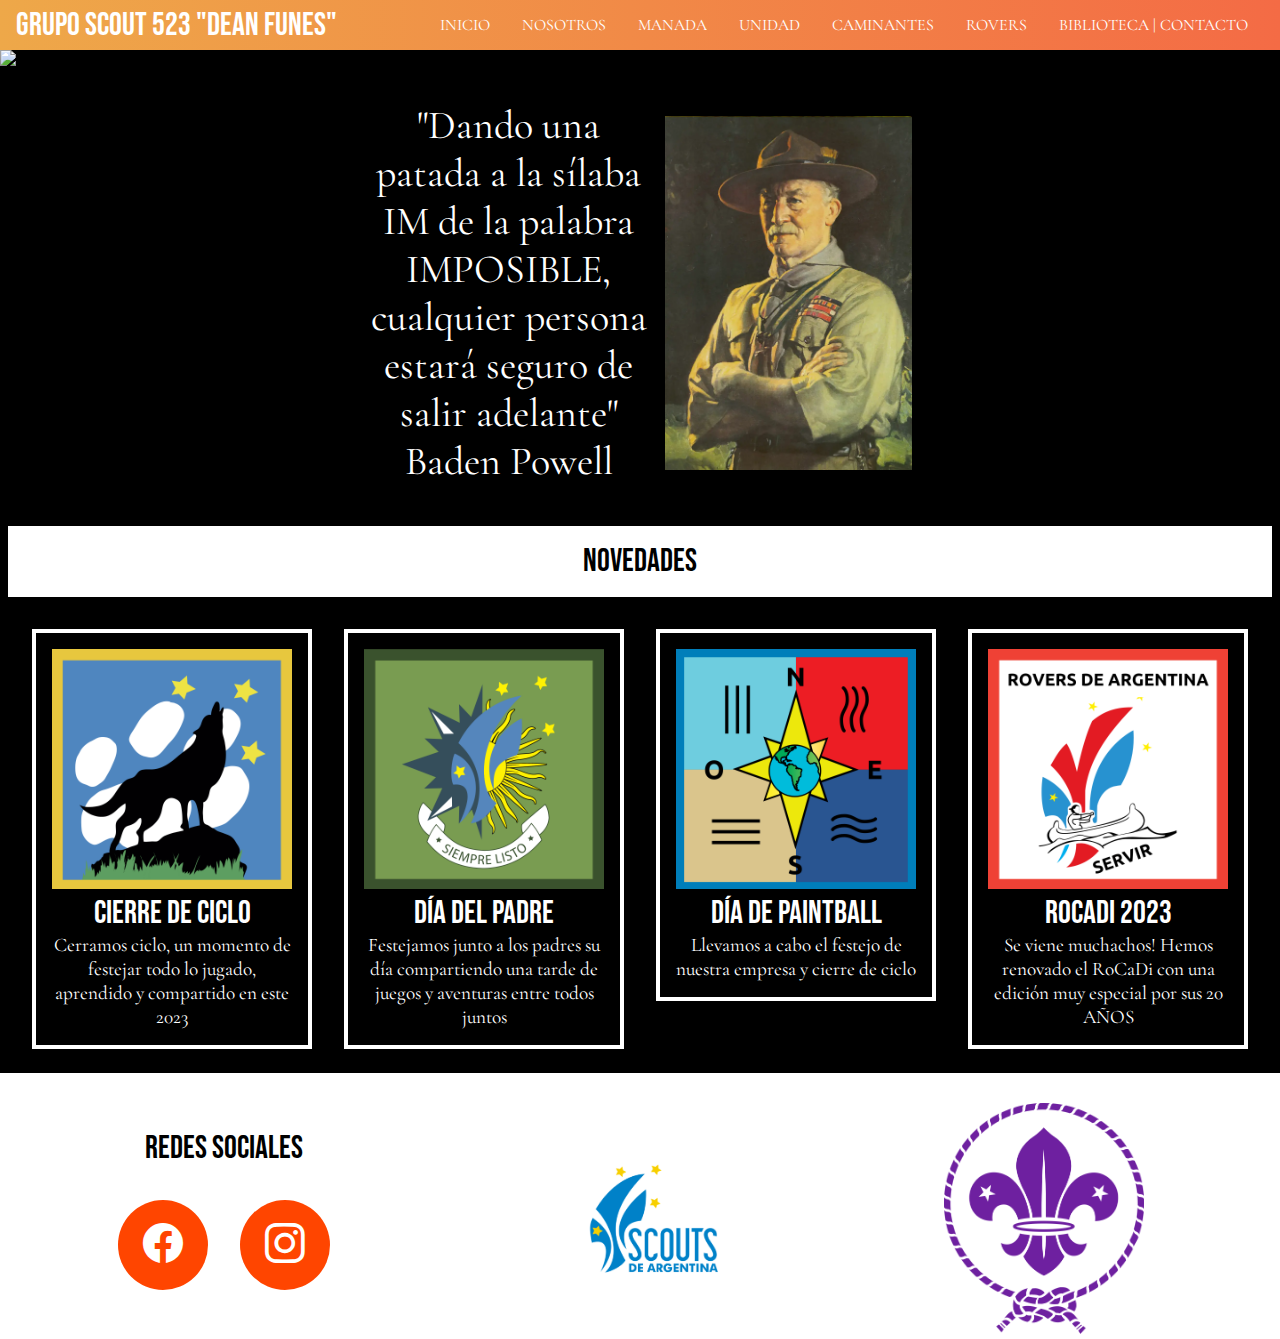
==== commit ff8be963: "noticias" ====
--- a/index.html
+++ b/index.html
@@ -69,15 +69,15 @@
                 <div class="novedades__articulos__individual">
                     <img src="./img/insignia-manada.png" alt="Logo de la Sección Manada">
                     <a href="./pages/manada.html">
-                        <h3>Novedad Manada</h3>
+                        <h3>Cierre de Ciclo</h3>
                     </a>
-                    <p>Cerramos ciclo, un momento de festejar todo lo jugado, aprendido y compartido en lo que va de
+                    <p>Cerramos ciclo, un momento de festejar todo lo jugado, aprendido y compartido en
                         este 2023</p>
                 </div>
                 <div class="novedades__articulos__individual">
                     <img src="./img/insignia-unidad.png" alt="Logo de la Sección Unidad">
                     <a href="./pages/unidad.html">
-                        <h3>Novedad Unidad</h3>
+                        <h3>Día del Padre</h3>
                     </a>
                     <p>Festejamos junto a los padres su día compartiendo una tarde de juegos y aventuras entre todos
                         juntos</p>
@@ -85,15 +85,15 @@
                 <div class="novedades__articulos__individual">
                     <img src="./img/insignia-caminantes.png" alt="Logo de la Sección Caminantes">
                     <a href="./pages/caminantes.html">
-                        <h3>Novedad Caminantes</h3>
+                        <h3>Día de Paintball</h3>
                     </a>
-                    <p>Llevamos a cabo nuestra empresa, buscando el orígen de nuestra identidad y nombre de comunidad
+                    <p>Llevamos a cabo el festejo de nuestra empresa y cierre de ciclo
                     </p>
                 </div>
                 <div class="novedades__articulos__individual">
                     <img src="./img/insignia-rover.png" alt="Logo de la Sección Rover">
                     <a href="./pages/rover.html">
-                        <h3>Novedad Rover</h3>
+                        <h3>Rocadi 2023</h3>
                     </a>
                     <p>Se viene muchachos! Hemos renovado el RoCaDi con una edición muy especial por sus 20 AÑOS</p>
                 </div>
--- a/css/styles.css
+++ b/css/styles.css
@@ -371,6 +371,9 @@
     justify-content: center;
     padding: none;
   }
+  .historia__articulos--4 {
+    border: none;
+  }
 }
 @media (min-width: 1200px) {
   .novedades__articulos {
